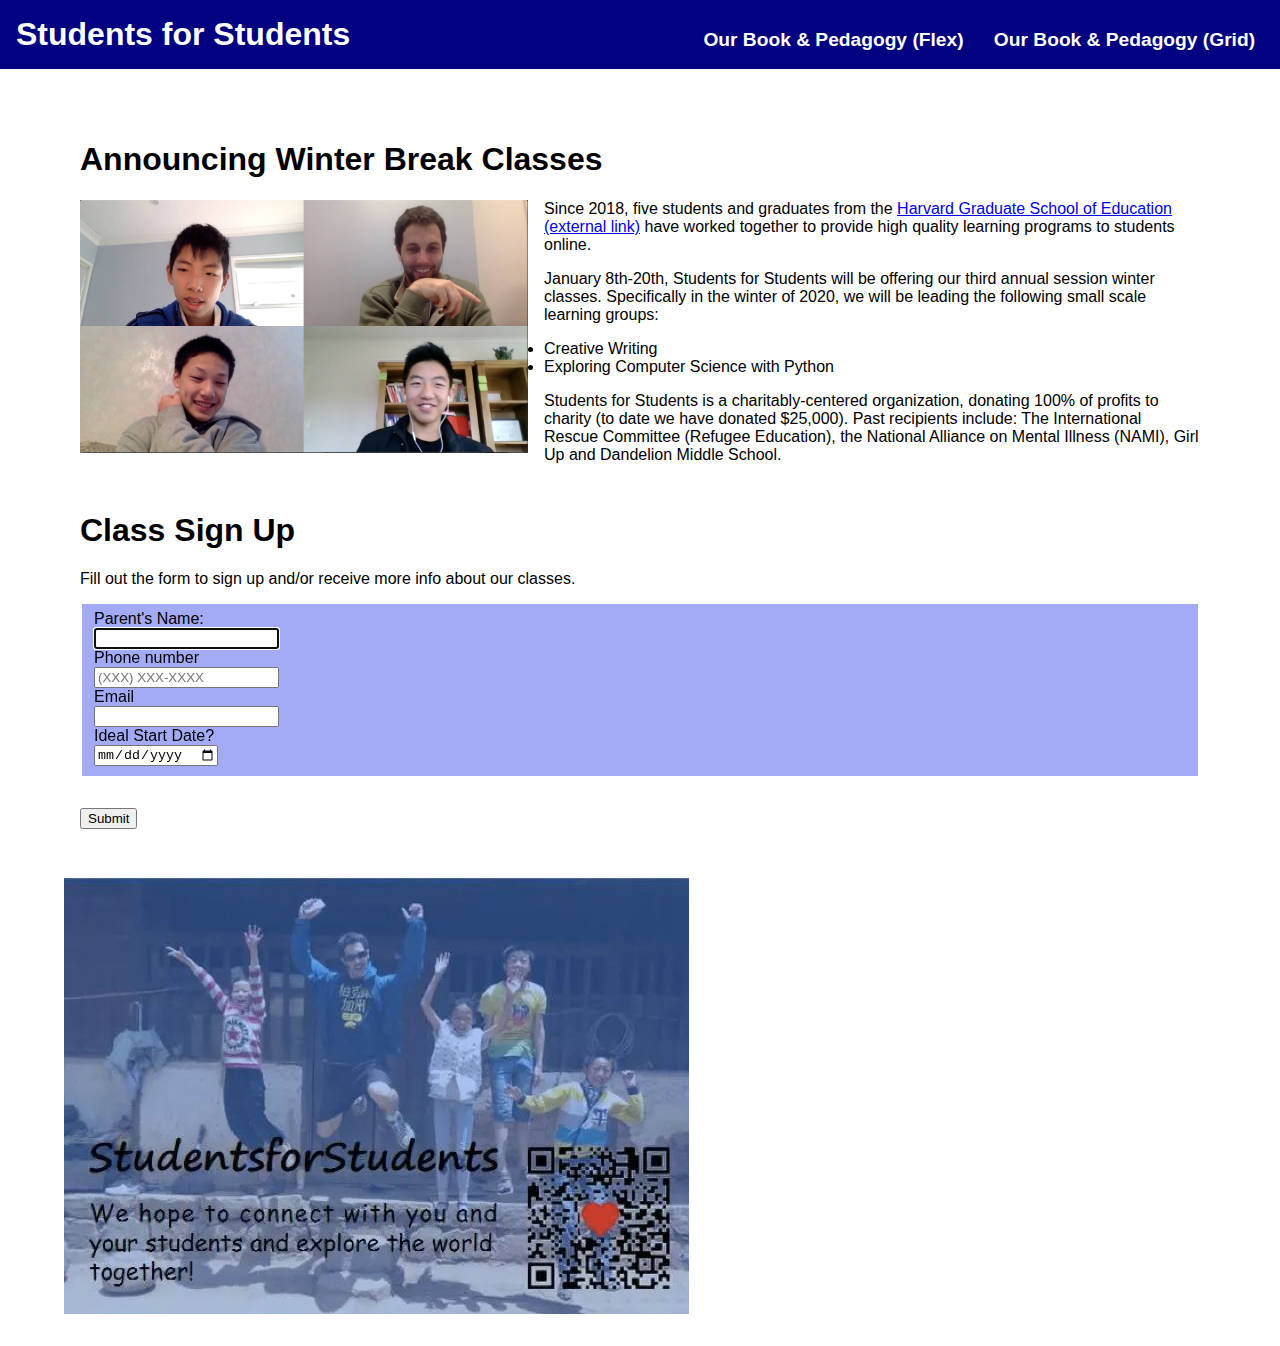
==== index.html @ efdcfa4d "Add files via upload" ====
<!DOCTYPE html>
<html lang="en">
<head>
    <meta charset="UTF-8">
    <meta name="viewport" content="width=device-width, initial-scale=1.0">
    <link rel="stylesheet" href="assignment_2.css">
    <!--Link to CSS Stylesheet-->
    <title>Students for Students</title>

    <header>
		<h1><a href="index.html">Students for Students</a></h1>
		<nav>
			<ul>
				<li><a href="our_book_flex.html">Our Book & Pedagogy (Flex)</a></li>
				<li><a href="our_book_grid.html">Our Book & Pedagogy (Grid)</a></li>
			</ul>
		</nav>
	</header>
</head>
<body>
    <div class="wrapper" role="main">
        <h1>Announcing Winter Break Classes</h1>
            
        <p><img src="image1.png" alt="SFS Teacher working with group of students online" title="SFS Teacher working with group of students online" class="leftfloat">Since 2018, five students and graduates from the <a href="https://www.gse.harvard.edu/" alt="Harvard Graduate School of Education Website (link to external website) "  target="_blank">Harvard Graduate School of Education (external link)</a> have worked together to provide high quality learning programs to students online. 
        </p>
        <p>January 8th-20th, Students for Students will be offering our third annual session winter classes. Specifically in the winter of 2020, we will be leading the following small scale learning groups:</p>
        <ul>
        	<li><a>Creative Writing</a></li>
		<li><a>Exploring Computer Science with Python</a></li>
	<p>Students for Students is a charitably-centered organization, donating 100% of profits to charity (to date we have donated $25,000). Past recipients include: The International Rescue Committee (Refugee Education), the National Alliance on Mental Illness (NAMI), Girl Up and Dandelion Middle School. </p>
        </ul>
		
		</article>
        <h1 class="extra_space clear_before">Class Sign Up</h1>
		<p>Fill out the form to sign up and/or receive more info about our classes.</p>
		<form>
			<fieldset>
				<label for="name">Parent's Name: </label>
					<input type="text" id="name" autofocus>
				<label for="phone">Phone number</label>
					<input type="tel" id="phone" placeholder="(XXX) XXX-XXXX">
				<label for="email">Email</label>
                    <input type="email" id="email">
				<label for="date">Ideal Start Date?</label>
                <input type="date" id="date">
			</fieldset>
				<button type="submit">Submit</button>
			</fieldset>
		</form>
    </div>
	
	<div class="background_image">
	</div>
	

</body>
</html>
---- assignment_2.css ----
html {
    box-sizing: border-box;
  }
  *, *:before, *:after {
    box-sizing: inherit;
  } 

  body {
	font-family: Arial, Helvetica, sans-serif;
	padding: 0;
	margin: 0;
}

/* Width of the text creates padding top so text visible under heading */
.wrapper {
    width: 90%;
	padding: 1rem;
	overflow: auto;
    margin: 0 auto;
    padding-top: 7.5rem;
}

img{
    width: 40%;
}

.leftfloat {
	float: left;
	margin: 0 1rem 1rem 0;
}

/* Played around with colors like navy best */
/* Overflow auto clears the float in the nav */
/* Position fixes position of nav */
header {
	background-color: navy;
	color: white;
	width: 100%;
	overflow: auto;
    position: fixed;
    z-index: 3;
}

header h1 {
	margin: 0;
    padding: 0.5em; 
}

header h1 a{
    text-decoration: none;
    color:white;
}

.clear_before{
    clear: both;
}


/* navigation bar */
/* Font formating  for the actual items on the nav bar */
header h1 {
	width: 30%;
    	float: left;
    	list-style-type: none;
}

nav {
	font-size: 1.2em;
	font-weight: bold;
	width: 70%;
	float: left;
	padding-top: 1.5em;
}

/* Gets rid of padding and bullets on ul  */
nav ul {
	padding: 0;
	margin: 0;
	list-style-type: none;
	text-align: right;
}

/* Brings things inline and adds some border between items */
nav li {
	display: inline-block;
	padding-right: 1.3em;
}

/* Removes links for items changes text color */
nav a {
	text-decoration: none;
	color: white;
}

/* Changes color when hovering for items */
nav a:hover {
	color: #ffc;
}


/* Coding for form.*/
fieldset {
	margin-bottom: 2rem;
	border: none;
	background-color: rgb(163, 171, 247);
}
label {
	display: block;
}

/* Body formatting*/
.extra_space {
    margin-top: 3rem;
}

/* Columns for working groups page*/
.columns{
    column-width: 20rem;
    column-gap: 2rem;
    column-rule: 1px dotted #999;    
}

/* Absolute code for image on upcoming classes page*/
.abs_image{
    width: 20%;
    position: absolute;
}

#abs_image_id{
    right:100px;
    z-index: 2;
}

/* Relative code for image on upcoming classes page*/
.rel_image{
    width: 50%;
    position: relative;
}

#rel_image_id{
    top:10px;
    z-index: 2;
}

.background_image{
	background-image:url("background_image_small.jpeg");
	width: 169px;
	height: 260px;
	margin:2rem;
	margin-left: 4rem;
}	 

@media (min-width: 500px){
	.background_image{
		background-image:url("background_image.jpg");
		width: 625px;
		height: 437px;
	}	  
  }
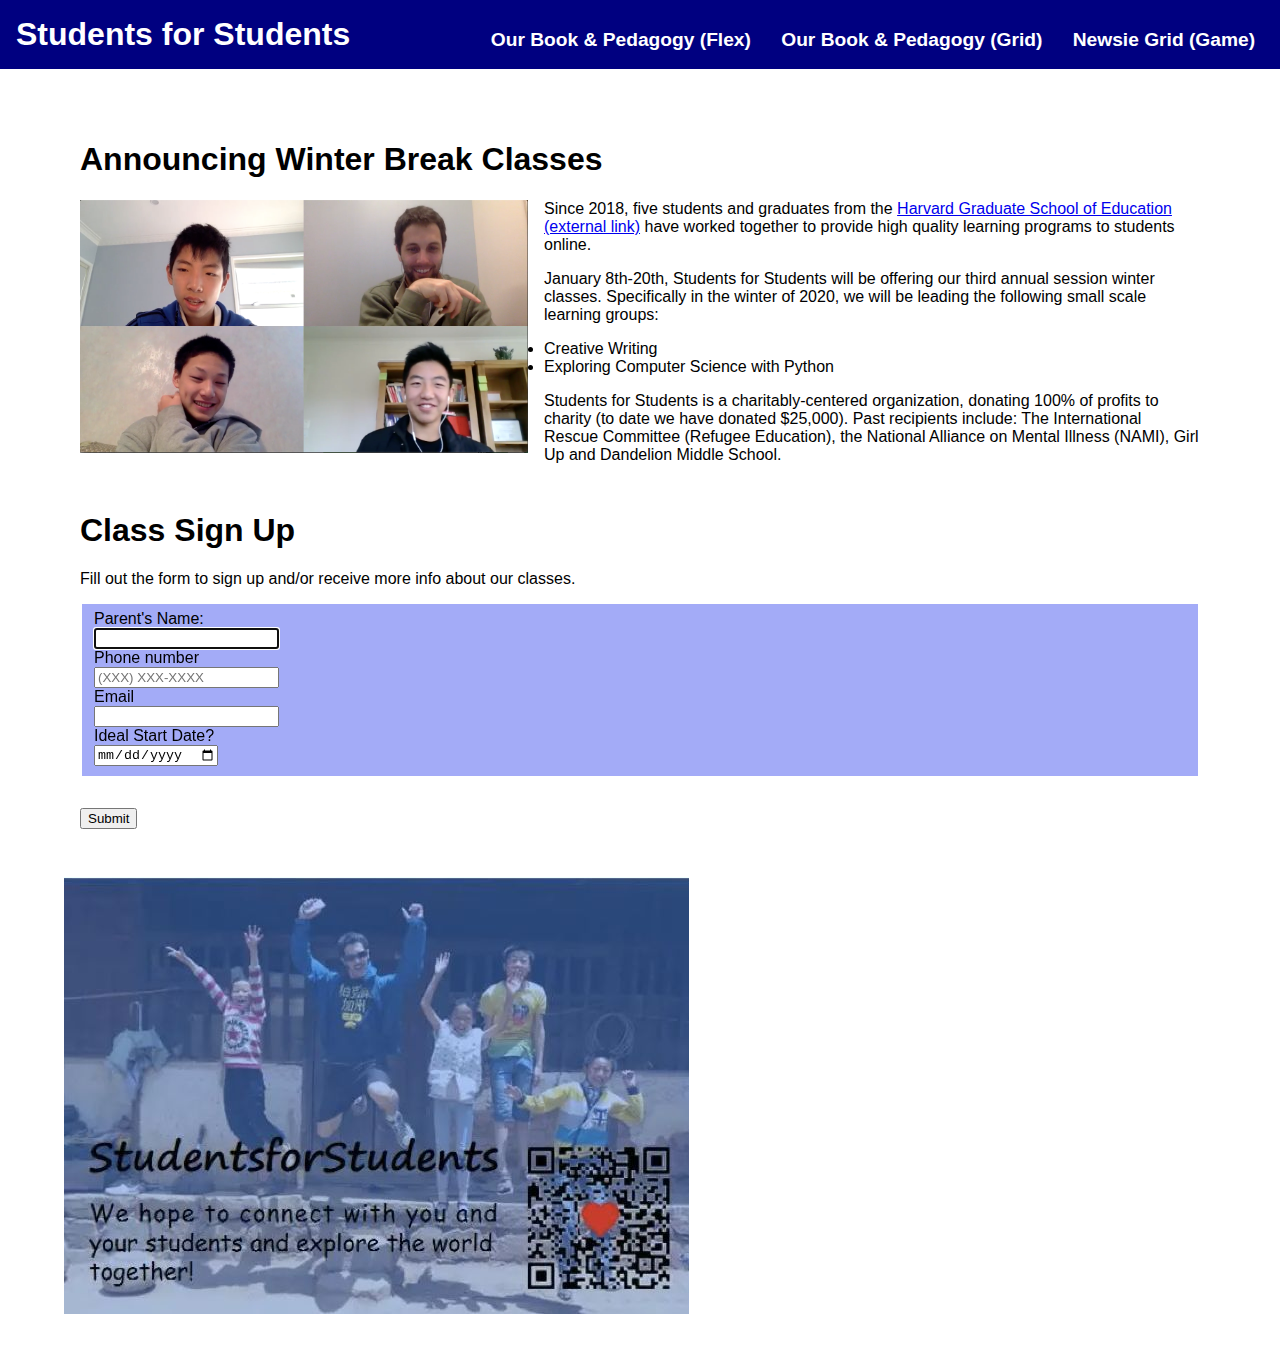
==== commit cc980dac: "Add files via upload" ====
--- a/index.html
+++ b/index.html
@@ -13,6 +13,7 @@
 			<ul>
 				<li><a href="our_book_flex.html">Our Book & Pedagogy (Flex)</a></li>
 				<li><a href="our_book_grid.html">Our Book & Pedagogy (Grid)</a></li>
+				<li><a href="news.html">Newsie Grid (Game)</a></li>
 			</ul>
 		</nav>
 	</header>
--- a/assignment_2.css
+++ b/assignment_2.css
@@ -150,7 +150,7 @@
 	margin-left: 4rem;
 }	 
 
-@media (min-width: 500px){
+@media (min-width: 550px){
 	.background_image{
 		background-image:url("background_image.jpg");
 		width: 625px;
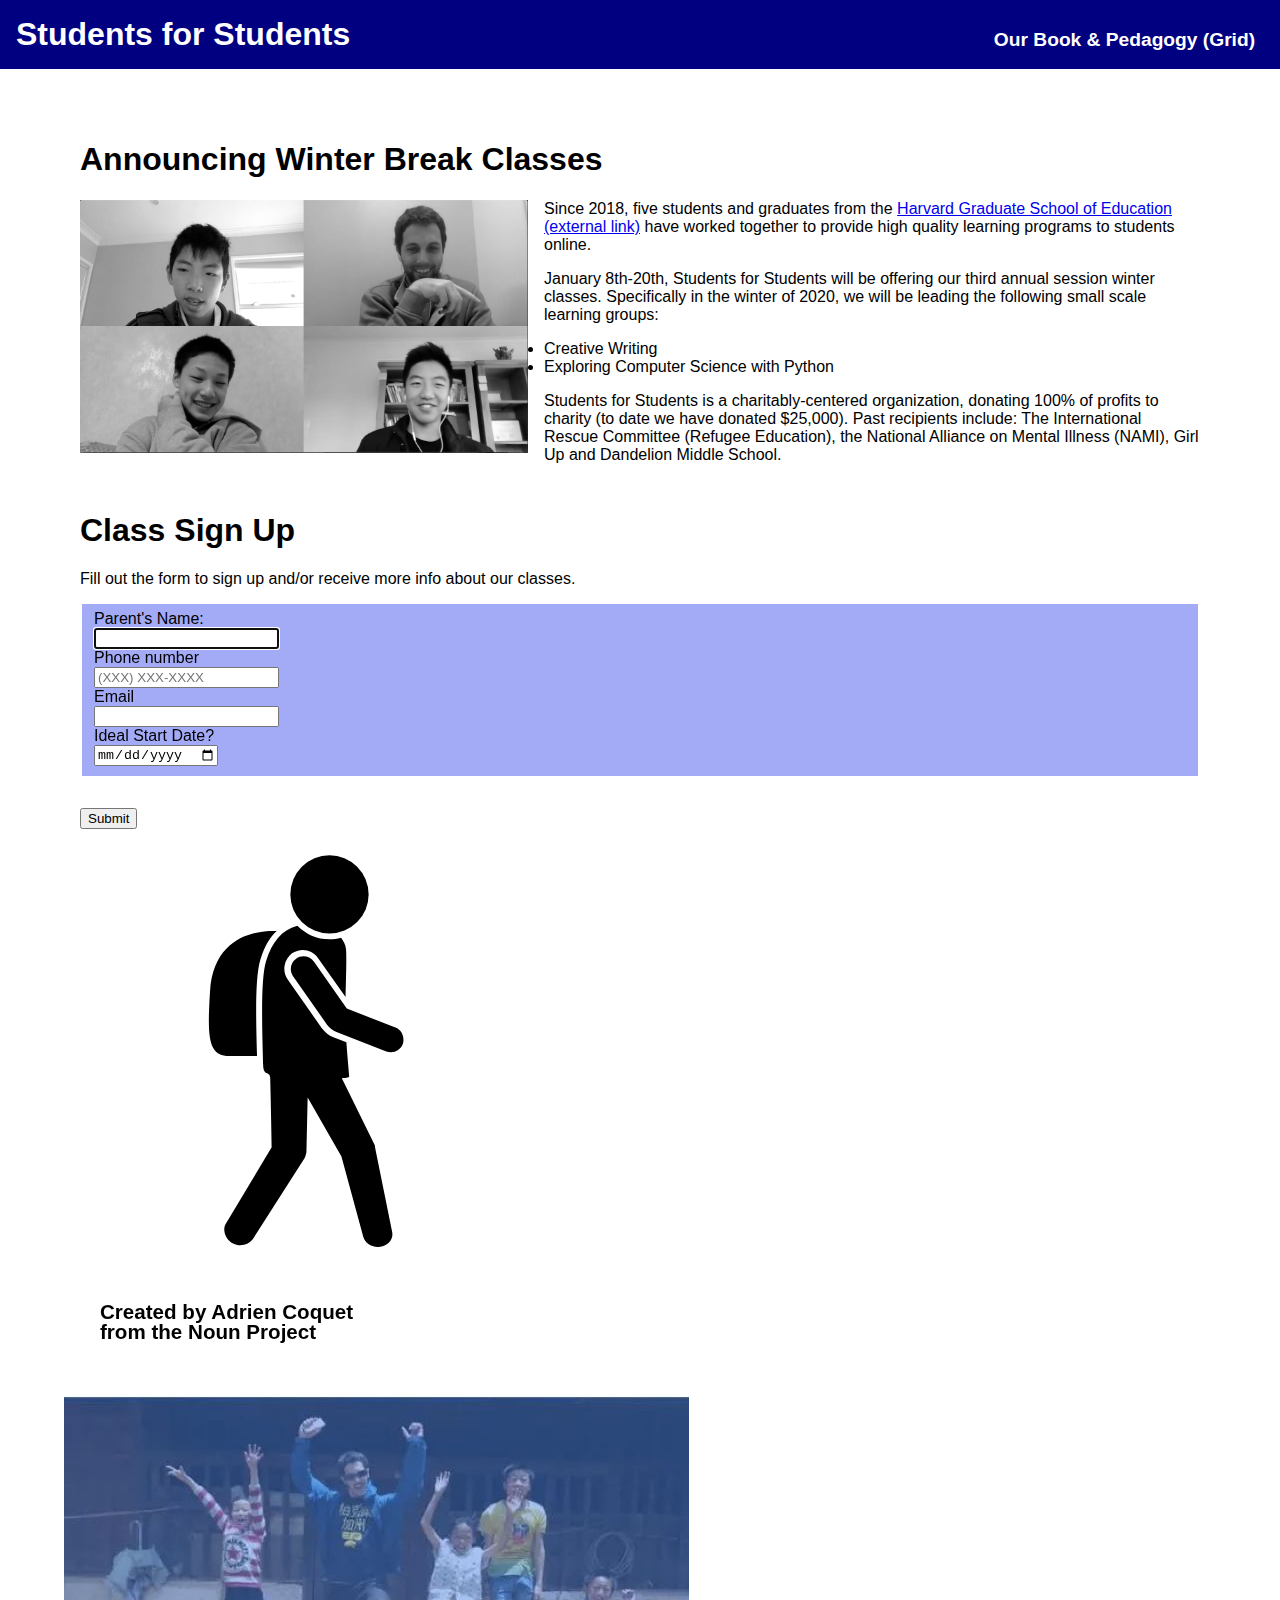
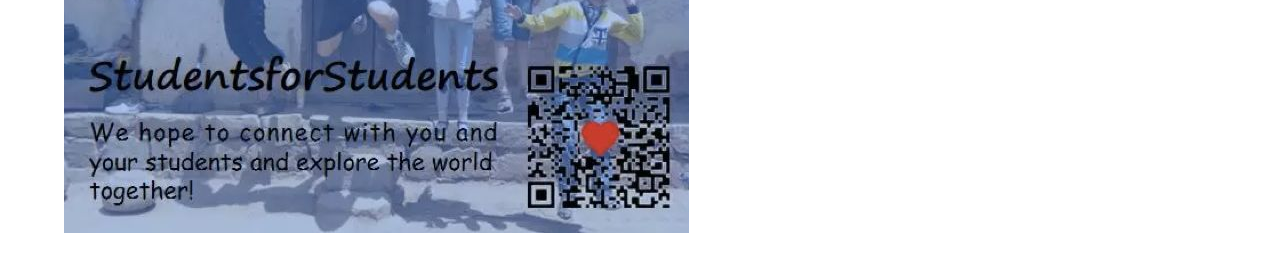
==== commit 4788ce49: "Add files via upload" ====
--- a/index.html
+++ b/index.html
@@ -3,7 +3,7 @@
 <head>
     <meta charset="UTF-8">
     <meta name="viewport" content="width=device-width, initial-scale=1.0">
-    <link rel="stylesheet" href="assignment_2.css">
+    <link rel="stylesheet" href="assignment_4.css">
     <!--Link to CSS Stylesheet-->
     <title>Students for Students</title>
 
@@ -11,9 +11,7 @@
 		<h1><a href="index.html">Students for Students</a></h1>
 		<nav>
 			<ul>
-				<li><a href="our_book_flex.html">Our Book & Pedagogy (Flex)</a></li>
 				<li><a href="our_book_grid.html">Our Book & Pedagogy (Grid)</a></li>
-				<li><a href="news.html">Newsie Grid (Game)</a></li>
 			</ul>
 		</nav>
 	</header>
@@ -49,7 +47,7 @@
 			</fieldset>
 		</form>
     </div>
-	
+	<img src="noun_student_1154660_backpack.svg" class = "svg_class" alt="Student with backpack">
 	<div class="background_image">
 	</div>
 	
--- a/assignment_4.css
+++ b/assignment_4.css
@@ -0,0 +1,209 @@
+html {
+    box-sizing: border-box;
+  }
+  *, *:before, *:after {
+    box-sizing: inherit;
+  } 
+
+  body {
+	font-family: Arial, Helvetica, sans-serif;
+	padding: 0;
+	margin: 0;
+}
+
+/* Width of the text creates padding top so text visible under heading */
+.wrapper {
+    width: 90%;
+	padding: 1rem;
+	overflow: auto;
+    margin: 0 auto;
+    padding-top: 7.5rem;
+}
+
+img{
+	width: 40%;
+	filter: grayscale(1);
+}
+
+.leftfloat {
+	float: left;
+	margin: 0 1rem 1rem 0;
+}
+
+/* Played around with colors like navy best */
+/* Overflow auto clears the float in the nav */
+/* Position fixes position of nav */
+header {
+	background-color: navy;
+	color: white;
+	width: 100%;
+	overflow: auto;
+    position: fixed;
+    z-index: 3;
+}
+
+header h1 {
+	margin: 0;
+    padding: 0.5em; 
+}
+
+header h1 a{
+    text-decoration: none;
+    color:white;
+}
+
+.clear_before{
+    clear: both;
+}
+
+
+/* navigation bar */
+/* Font formating  for the actual items on the nav bar */
+header h1 {
+	width: 30%;
+    	float: left;
+    	list-style-type: none;
+}
+
+nav {
+	font-size: 1.2em;
+	font-weight: bold;
+	width: 70%;
+	float: left;
+	padding-top: 1.5em;
+}
+
+/* Gets rid of padding and bullets on ul  */
+nav ul {
+	padding: 0;
+	margin: 0;
+	list-style-type: none;
+	text-align: right;
+}
+
+/* Brings things inline and adds some border between items */
+nav li {
+	display: inline-block;
+	padding-right: 1.3em;
+}
+
+/* Removes links for items changes text color */
+nav a {
+	text-decoration: none;
+	color: white;
+}
+
+/* Changes color when hovering for items */
+nav a:hover {
+	color: #ffc;
+}
+
+
+/* Coding for form.*/
+fieldset {
+	margin-bottom: 2rem;
+	border: none;
+	background-color: rgb(163, 171, 247);
+}
+label {
+	display: block;
+}
+
+/* Body formatting*/
+.extra_space {
+    margin-top: 3rem;
+}
+
+/* Columns for working groups page*/
+.columns{
+    column-width: 20rem;
+    column-gap: 2rem;
+    column-rule: 1px dotted #999;    
+}
+
+/* Absolute code for image on upcoming classes page*/
+.abs_image{
+    width: 20%;
+    position: absolute;
+}
+
+#abs_image_id{
+    right:100px;
+    z-index: 2;
+}
+
+/* Relative code for image on upcoming classes page*/
+.rel_image{
+    width: 50%;
+    position: relative;
+}
+
+#rel_image_id{
+    top:10px;
+    z-index: 2;
+}
+
+.background_image{
+	background-image:url("background_image_small.jpeg");
+	width: 169px;
+	height: 260px;
+	margin:2rem;
+	margin-left: 4rem;
+	animation-name: blur_anim;
+	animation-duration: 3s;
+	animation-iteration-count: 1;
+}	 
+
+/* Changes to small image */
+@media (min-width: 550px){
+	.background_image{
+		background-image:url("background_image.jpg");
+		width: 625px;
+		height: 437px;
+	}	  
+  }
+
+  @keyframes blur_anim{
+	from{
+		filter:blur(5px);
+		transform: translateY(20px);
+	}
+	
+	to{
+		filter:blur(0px);
+		transform: translateY(0px);
+  }
+  }
+
+  @keyframes animation_1{
+
+	0%{
+		transform: translateX(10px);
+	}
+	33%{
+		transform: translateX(20px);
+	  }
+
+	66%{
+		transform: scale(1.3);
+		}  
+
+	100%{
+		transform: scale(1.0);
+		transform: translateX(0px);
+  }
+  }
+
+
+.svg_class {
+	padding-left: 100px;
+	animation-name: animation_1;
+	animation-duration: 3s;
+	animation-timing-function: ease-in-out;
+	animation-fill-mode: both;
+	animation-direction: alternate;
+	animation-iteration-count: 1;
+  }
+
+
+
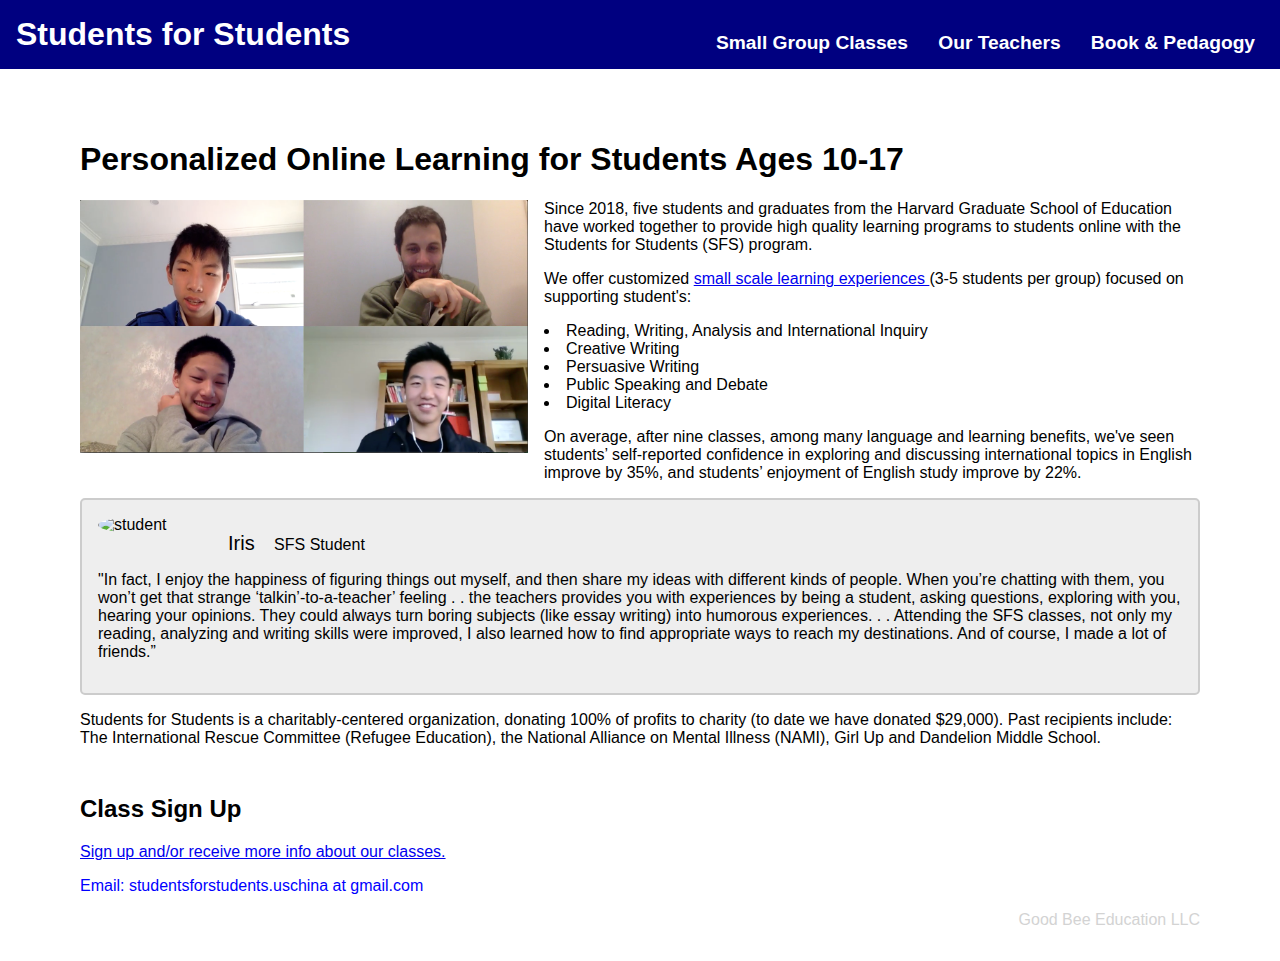
==== commit c1589e4c: "Add files via upload" ====
--- a/index.html
+++ b/index.html
@@ -3,54 +3,53 @@
 <head>
     <meta charset="UTF-8">
     <meta name="viewport" content="width=device-width, initial-scale=1.0">
-    <link rel="stylesheet" href="assignment_4.css">
+	<link rel="stylesheet" href="home_page.css">
     <!--Link to CSS Stylesheet-->
     <title>Students for Students</title>
 
     <header>
 		<h1><a href="index.html">Students for Students</a></h1>
 		<nav>
-			<ul>
-				<li><a href="our_book_grid.html">Our Book & Pedagogy (Grid)</a></li>
+			<ul class="list_padding">
+				<li><a href="upcoming_classes.html">Small Group Classes</a></li>
+				<li><a href="teachers.html">Our Teachers</a></li>
+				<li><a href="our_book_grid.html">Book & Pedagogy</a></li>
 			</ul>
 		</nav>
 	</header>
 </head>
 <body>
     <div class="wrapper" role="main">
-        <h1>Announcing Winter Break Classes</h1>
+        <h1>Personalized Online Learning for Students Ages 10-17</h1>
             
-        <p><img src="image1.png" alt="SFS Teacher working with group of students online" title="SFS Teacher working with group of students online" class="leftfloat">Since 2018, five students and graduates from the <a href="https://www.gse.harvard.edu/" alt="Harvard Graduate School of Education Website (link to external website) "  target="_blank">Harvard Graduate School of Education (external link)</a> have worked together to provide high quality learning programs to students online. 
-        </p>
-        <p>January 8th-20th, Students for Students will be offering our third annual session winter classes. Specifically in the winter of 2020, we will be leading the following small scale learning groups:</p>
-        <ul>
-        	<li><a>Creative Writing</a></li>
-		<li><a>Exploring Computer Science with Python</a></li>
-	<p>Students for Students is a charitably-centered organization, donating 100% of profits to charity (to date we have donated $25,000). Past recipients include: The International Rescue Committee (Refugee Education), the National Alliance on Mental Illness (NAMI), Girl Up and Dandelion Middle School. </p>
-        </ul>
+        <p><img src="image1.png" alt="SFS Teacher working with group of students online" title="SFS Teacher working with group of students online" class="leftfloat">Since 2018, five students and graduates from the Harvard Graduate School of Education have worked together to provide high quality learning programs to students online with the Students for Students (SFS) program. </p>
+        <p>We offer customized <a href="upcoming_classes.html">small scale learning experiences </a> (3-5 students per group) focused on supporting student's:</p>
+        <ul style="text-align: left; list-style-position: inside;">
+			<li ><a>Reading, Writing, Analysis and International Inquiry</a></li>
+			<li><a>Creative Writing</a></li>
+			<li><a>Persuasive Writing</a></li>
+			<li><a>Public Speaking and Debate</a></li>
+			<li><a>Digital Literacy</a></li>
+		</ul>
+		<p>On average, after nine classes, among many language and learning benefits, we've seen students’ self-reported confidence in exploring and discussing international topics in English improve by 35%, and students’ enjoyment of English study improve by 22%. </p>		
+
+	<p>
+		<div class="container clear_before">
+			<img src="i.png" alt="student" style="width:110px">
+			<p><span>Iris</span> SFS Student </p>
+			<p>"In fact, I enjoy the happiness of figuring things out myself, and then share my ideas with different kinds of people. When you’re chatting with them, you won’t get that strange ‘talkin’-to-a-teacher’ feeling . . the teachers provides you with experiences by being a student, asking questions, exploring with you, hearing your opinions. They could always turn boring subjects (like essay writing) into humorous experiences. . . Attending the SFS classes, not only my reading, analyzing and writing skills were improved, I also learned how to find appropriate ways to reach my destinations. And of course, I made a lot of friends.”</p>
+		  </div>
+	</p>
+	<p>Students for Students is a charitably-centered organization, donating 100% of profits to charity (to date we have donated $29,000). Past recipients include: The International Rescue Committee (Refugee Education), the National Alliance on Mental Illness (NAMI), Girl Up and Dandelion Middle School. </p>
+
 		
 		</article>
-        <h1 class="extra_space clear_before">Class Sign Up</h1>
-		<p>Fill out the form to sign up and/or receive more info about our classes.</p>
-		<form>
-			<fieldset>
-				<label for="name">Parent's Name: </label>
-					<input type="text" id="name" autofocus>
-				<label for="phone">Phone number</label>
-					<input type="tel" id="phone" placeholder="(XXX) XXX-XXXX">
-				<label for="email">Email</label>
-                    <input type="email" id="email">
-				<label for="date">Ideal Start Date?</label>
-                <input type="date" id="date">
-			</fieldset>
-				<button type="submit">Submit</button>
-			</fieldset>
-		</form>
+        <h2 class="extra_space clear_before">Class Sign Up</h2>
+		<p><a href="https://forms.gle/7rxP675Mr8uyjYv6A">Sign up and/or receive more info about our classes.</a></p>
+
+		<p style="color:blue">Email: studentsforstudents.uschina at gmail.com</p>
+
+		<p style="text-align: right; color: lightgrey">Good Bee Education LLC</p>
     </div>
-	<img src="noun_student_1154660_backpack.svg" class = "svg_class" alt="Student with backpack">
-	<div class="background_image">
-	</div>
-	
-
 </body>
 </html>
--- a/home_page.css
+++ b/home_page.css
@@ -0,0 +1,220 @@
+html {
+    box-sizing: border-box;
+  }
+  *, *:before, *:after {
+    box-sizing: inherit;
+  } 
+
+  body {
+	font-family: Arial, Helvetica, sans-serif;
+	padding: 0;
+	margin: 0;
+}
+
+/* Width of the text creates padding top so text visible under heading */
+.wrapper {
+    width: 90%;
+	padding: 1rem;
+	overflow: auto;
+    margin: 0 auto;
+    padding-top: 7.5rem;
+}
+
+img{
+    width: 100%;
+}
+
+@media (min-width: 650px){
+	img{
+		width: 40%;
+	}
+}
+
+.leftfloat {
+	float: left;
+	margin: 0 1rem 1rem 0;
+}
+
+.rightfloat {
+	float: right;
+	margin: 0 1rem 1rem 0;
+	margin-left: 5px;
+
+}
+
+/* Played around with colors like navy best */
+/* Overflow auto clears the float in the nav */
+/* Position fixes position of nav */
+header {
+	background-color: navy;
+	color: white;
+	width: 100%;
+	overflow: auto;
+    position: fixed;
+    z-index: 3;
+}
+
+header h1 {
+	margin: 0;
+    padding: 0.5em; 
+}
+
+header h1 a{
+    text-decoration: none;
+    color:white;
+}
+
+.clear_before{
+    clear: both;
+}
+
+
+/* navigation bar */
+/* Font formating  for the actual items on the nav bar */
+header h1 {
+	width: 30%;
+    float: left;
+    list-style-type: none;
+}
+
+nav {
+	font-size: 1.2em;
+	font-weight: bold;
+	width: 70%;
+	float: left;
+	padding-top: 1.5em;
+}
+
+/* Gets rid of padding and bullets on ul  */
+nav ul {
+	padding: 0;
+	margin: 0;
+	list-style-type: none;
+	text-align: right;
+}
+
+/* Brings things inline and adds some border between items */
+nav li {
+	display: inline-block;
+	padding-right: 1.3em;
+}
+
+/* Removes links for items changes text color */
+nav a {
+	text-decoration: none;
+	color: white;
+}
+
+/* Changes color when hovering for items */
+nav a:hover {
+	color: #ffc;
+}
+
+
+/* Coding for form.*/
+fieldset {
+	margin-bottom: 2rem;
+	border: none;
+	background-color: rgb(163, 171, 247);
+}
+label {
+	display: block;
+}
+
+/* Body formatting*/
+.extra_space {
+    margin-top: 3rem;
+}
+
+/* Columns for working groups page*/
+.columns{
+    column-width: 20rem;
+    column-gap: 2rem;
+    column-rule: 1px dotted #999;    
+}
+
+/* Absolute code for image on upcoming classes page*/
+.abs_image{
+    width: 20%;
+    position: absolute;
+}
+
+#abs_image_id{
+    right:100px;
+    z-index: 2;
+}
+
+/* Relative code for image on upcoming classes page*/
+.rel_image{
+    width: 90%;
+    position: relative;
+}
+
+#rel_image_id{
+    top:10px;
+    z-index: 2;
+}
+
+.background_image{
+	background-image:url("background_image_small.jpeg");
+	width: 169px;
+	height: 260px;
+	margin:2rem;
+	margin-left: 4rem;
+}	 
+
+@media (min-width: 550px){
+	.background_image{
+		background-image:url("background_image.jpg");
+		width: 625px;
+		height: 437px;
+	}	  
+  }
+
+.list_padding li{
+	margin-top: .2rem;
+	margin-bottom: .2rem;
+}
+
+/* For Reference Box */
+ /* Style the container with a rounded border, grey background and some padding and margin */
+ .container {
+	border: 2px solid #ccc;
+	background-color: #eee;
+	border-radius: 5px;
+	padding: 16px;
+	margin: 16px 0;
+  }
+  
+  /* Clear floats after containers */
+  .container::after {
+	content: "";
+	clear: both;
+	display: table;
+  }
+  
+  /* Float images inside the container to the left. Add a right margin, and style the image as a circle */
+  .container img {
+	float: left;
+	margin-right: 20px;
+	border-radius: 50%;
+  }
+  
+  /* Increase the font-size of a span element */
+  .container span {
+	font-size: 20px;
+	margin-right: 15px;
+  }
+  
+  /* Add media queries for responsiveness. This will center both the text and the image inside the container */
+  @media (max-width: 500px) {
+	.container {
+	  text-align: center;
+	}
+  
+	.container img {
+	  margin: auto;
+	  float: none;
+	  display: block;
+	}
+  } 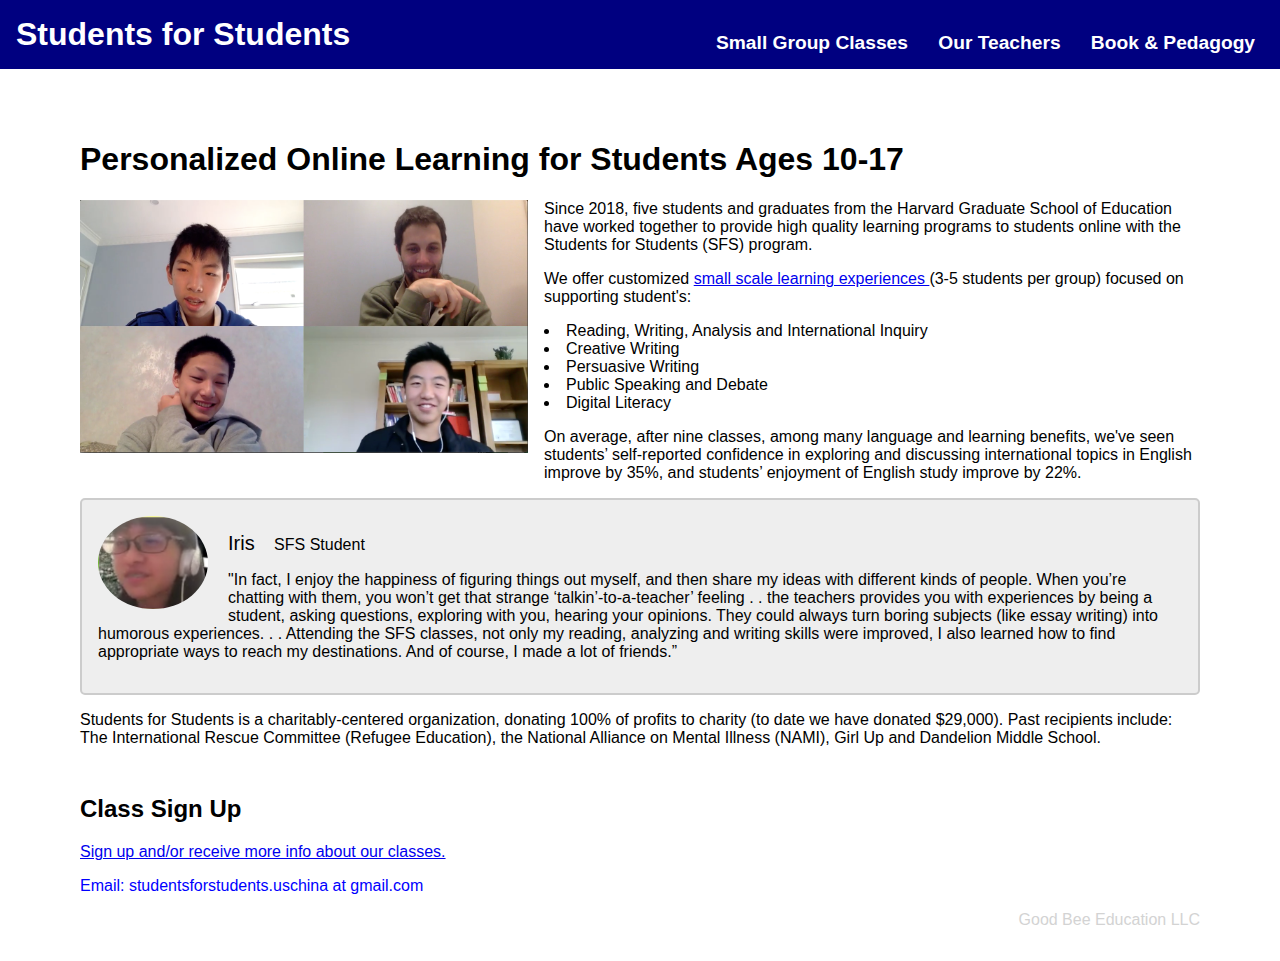
==== commit 9a3f324c: "Update index.html" ====
--- a/index.html
+++ b/index.html
@@ -35,7 +35,7 @@
 
 	<p>
 		<div class="container clear_before">
-			<img src="i.png" alt="student" style="width:110px">
+			<img src="I.png" alt="student" style="width:110px">
 			<p><span>Iris</span> SFS Student </p>
 			<p>"In fact, I enjoy the happiness of figuring things out myself, and then share my ideas with different kinds of people. When you’re chatting with them, you won’t get that strange ‘talkin’-to-a-teacher’ feeling . . the teachers provides you with experiences by being a student, asking questions, exploring with you, hearing your opinions. They could always turn boring subjects (like essay writing) into humorous experiences. . . Attending the SFS classes, not only my reading, analyzing and writing skills were improved, I also learned how to find appropriate ways to reach my destinations. And of course, I made a lot of friends.”</p>
 		  </div>
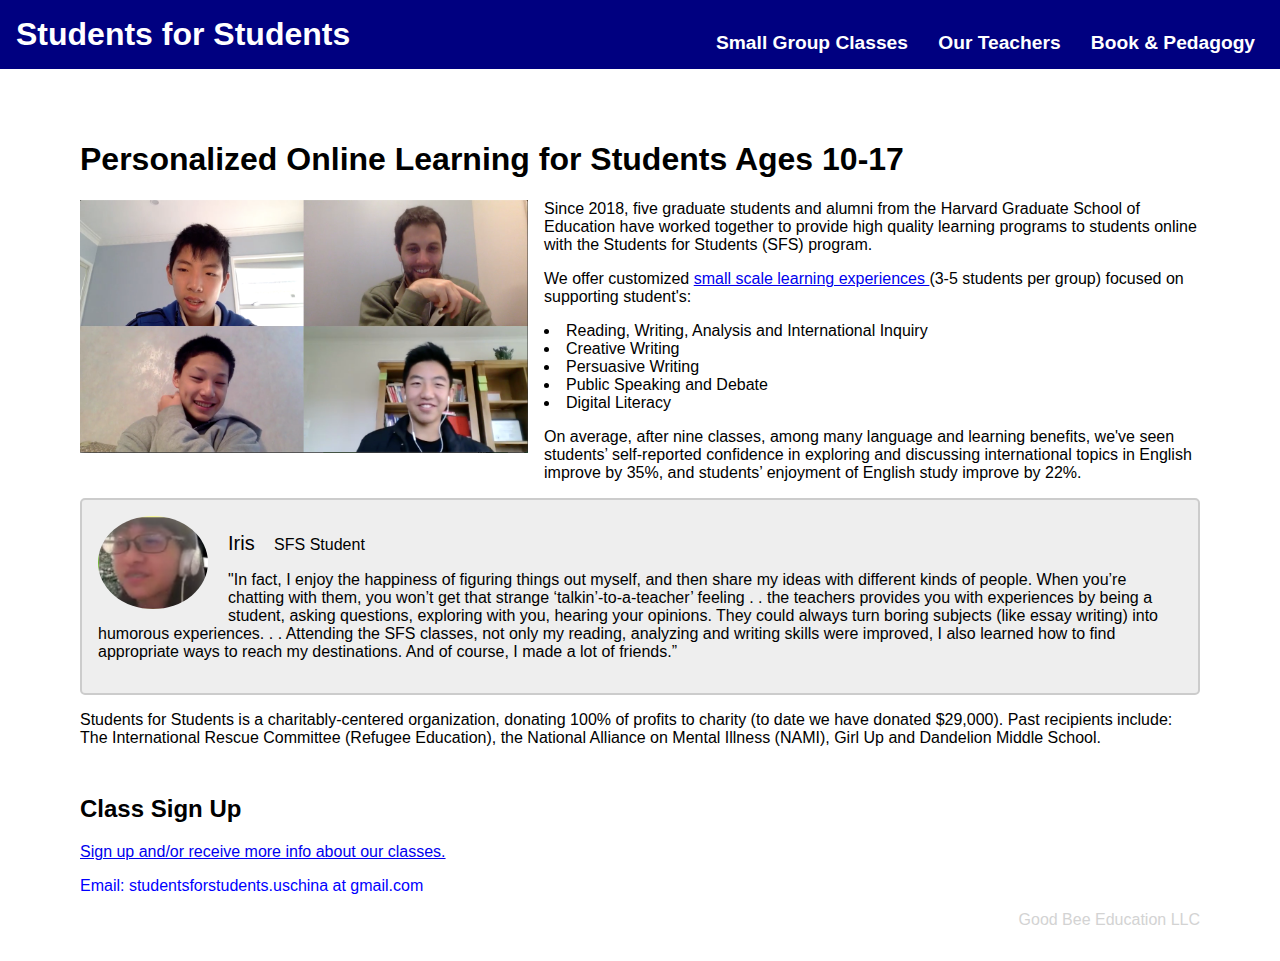
==== commit 985081d4: "Update index.html" ====
--- a/index.html
+++ b/index.html
@@ -22,7 +22,7 @@
     <div class="wrapper" role="main">
         <h1>Personalized Online Learning for Students Ages 10-17</h1>
             
-        <p><img src="image1.png" alt="SFS Teacher working with group of students online" title="SFS Teacher working with group of students online" class="leftfloat">Since 2018, five students and graduates from the Harvard Graduate School of Education have worked together to provide high quality learning programs to students online with the Students for Students (SFS) program. </p>
+        <p><img src="image1.png" alt="SFS Teacher working with group of students online" title="SFS Teacher working with group of students online" class="leftfloat">Since 2018, five graduate students and alumni from the Harvard Graduate School of Education have worked together to provide high quality learning programs to students online with the Students for Students (SFS) program. </p>
         <p>We offer customized <a href="upcoming_classes.html">small scale learning experiences </a> (3-5 students per group) focused on supporting student's:</p>
         <ul style="text-align: left; list-style-position: inside;">
 			<li ><a>Reading, Writing, Analysis and International Inquiry</a></li>
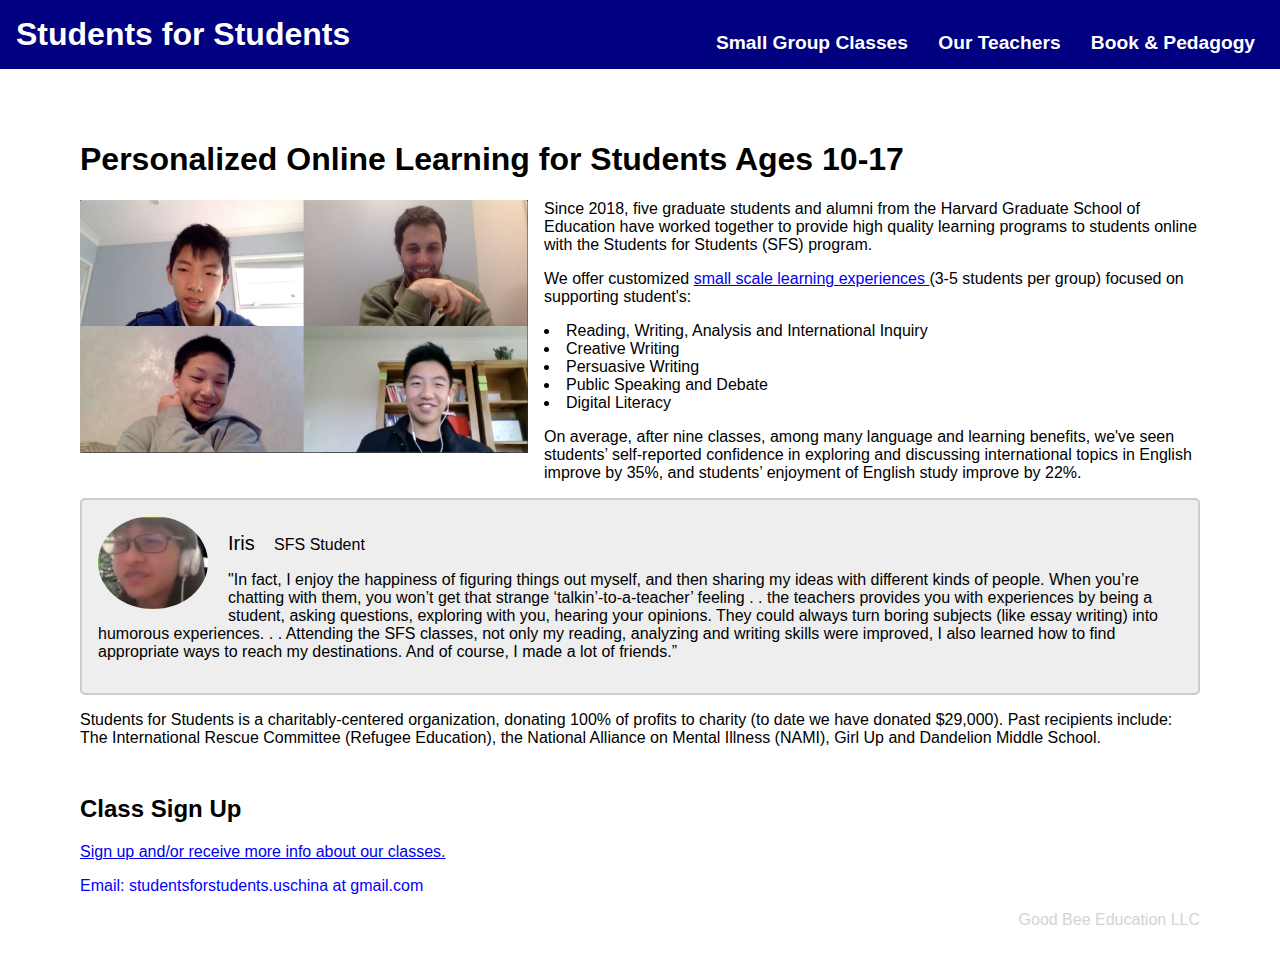
==== commit fce97202: "Update index.html" ====
--- a/index.html
+++ b/index.html
@@ -37,7 +37,7 @@
 		<div class="container clear_before">
 			<img src="I.png" alt="student" style="width:110px">
 			<p><span>Iris</span> SFS Student </p>
-			<p>"In fact, I enjoy the happiness of figuring things out myself, and then share my ideas with different kinds of people. When you’re chatting with them, you won’t get that strange ‘talkin’-to-a-teacher’ feeling . . the teachers provides you with experiences by being a student, asking questions, exploring with you, hearing your opinions. They could always turn boring subjects (like essay writing) into humorous experiences. . . Attending the SFS classes, not only my reading, analyzing and writing skills were improved, I also learned how to find appropriate ways to reach my destinations. And of course, I made a lot of friends.”</p>
+			<p>"In fact, I enjoy the happiness of figuring things out myself, and then sharing my ideas with different kinds of people. When you’re chatting with them, you won’t get that strange ‘talkin’-to-a-teacher’ feeling . . the teachers provides you with experiences by being a student, asking questions, exploring with you, hearing your opinions. They could always turn boring subjects (like essay writing) into humorous experiences. . . Attending the SFS classes, not only my reading, analyzing and writing skills were improved, I also learned how to find appropriate ways to reach my destinations. And of course, I made a lot of friends.”</p>
 		  </div>
 	</p>
 	<p>Students for Students is a charitably-centered organization, donating 100% of profits to charity (to date we have donated $29,000). Past recipients include: The International Rescue Committee (Refugee Education), the National Alliance on Mental Illness (NAMI), Girl Up and Dandelion Middle School. </p>
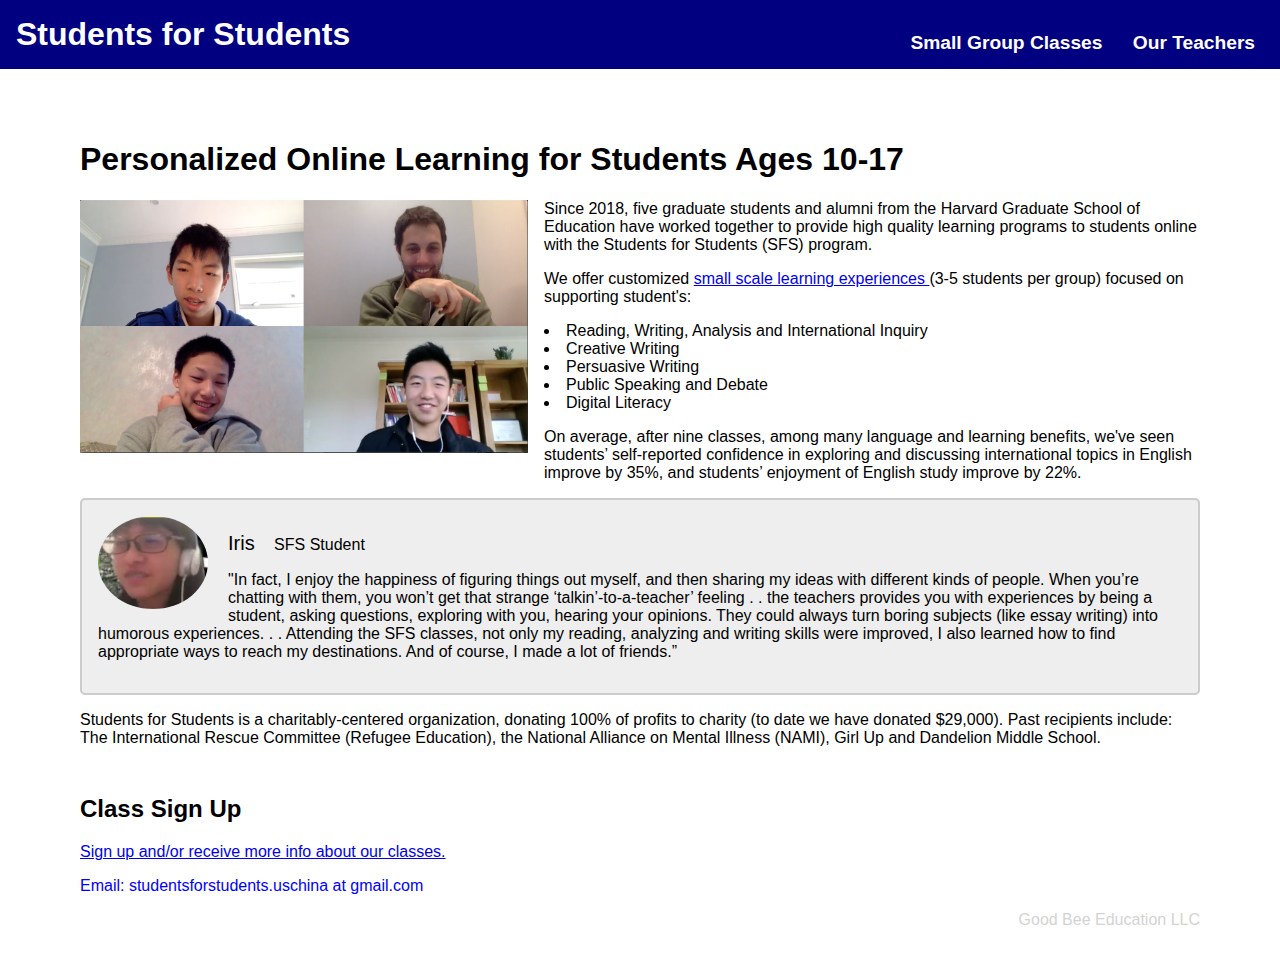
==== commit 826730a3: "Update index.html" ====
--- a/index.html
+++ b/index.html
@@ -13,7 +13,7 @@
 			<ul class="list_padding">
 				<li><a href="upcoming_classes.html">Small Group Classes</a></li>
 				<li><a href="teachers.html">Our Teachers</a></li>
-				<li><a href="our_book_grid.html">Book & Pedagogy</a></li>
+<!-- 				<li><a href="our_book_grid.html">Book & Pedagogy</a></li> -->
 			</ul>
 		</nav>
 	</header>
